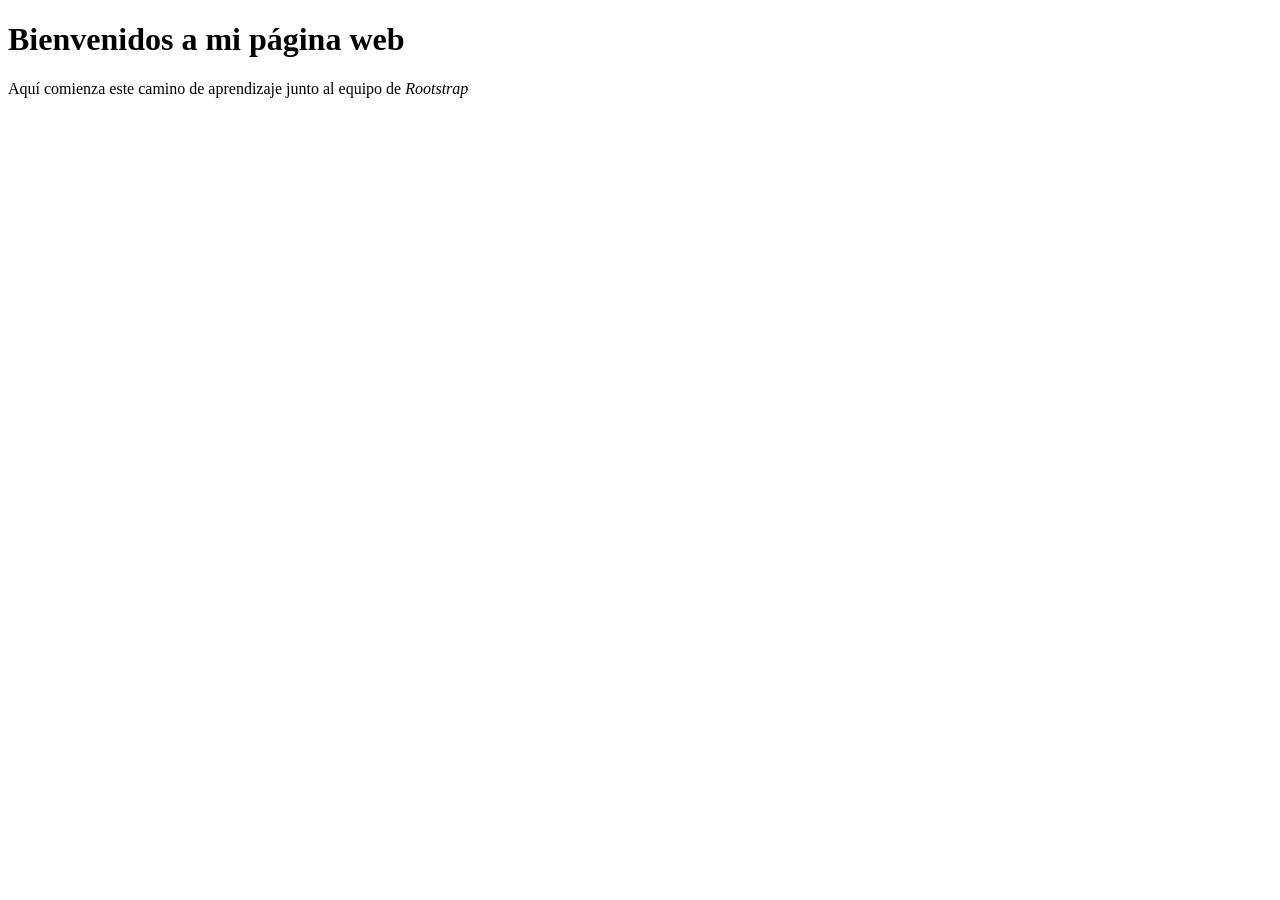
==== index.html @ 48750657 "Add index.html as first project in learning camp" ====
<!DOCTYPE html>
<html lang="es">
  <head>
    <meta charset="UTF-8">
    <meta name="viewport" content="width=device-width, initial-scale=1">
    <title>Mi primera página</title>
  </head>
  <body>
	  <h1>Bienvenidos a mi página web</h1>
	  <p>Aquí comienza este camino de aprendizaje junto al equipo de <em>Rootstrap</em></p>
  </body>
</html>
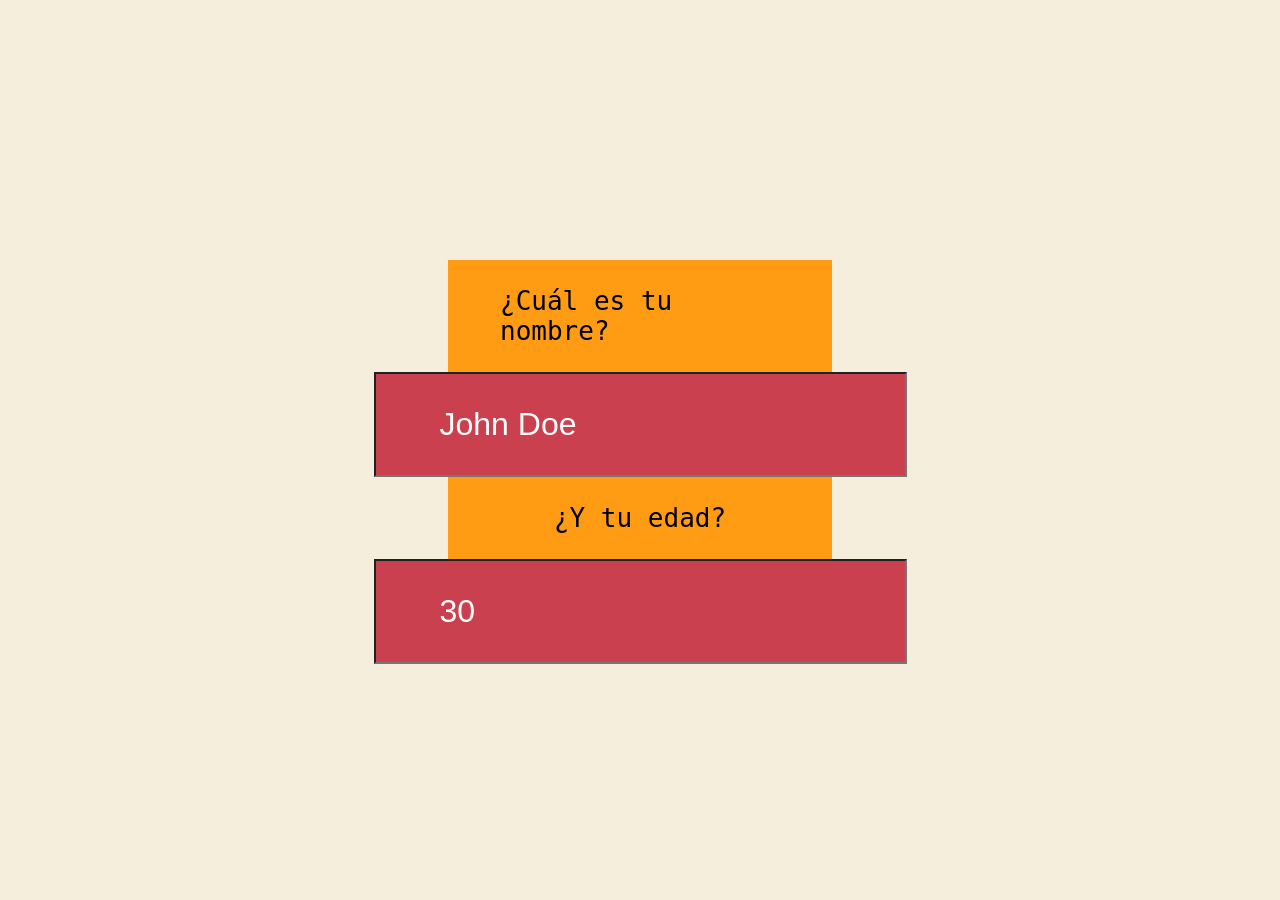
==== commit a565488e: "website building" ====
--- a/index.html
+++ b/index.html
@@ -1,12 +1,50 @@
-<!DOCTYPE html>
-<html lang="es">
+<!doctype html>
+<html lang="en">
   <head>
-    <meta charset="UTF-8">
-    <meta name="viewport" content="width=device-width, initial-scale=1">
-    <title>Mi primera página</title>
+    <meta charset="UTF-8" />
+    <meta name="viewport" content="width=device-width, initial-scale=1" />
+    <title></title>
+    <link href="css/style.css" rel="stylesheet" />
+    <script defer src="index.js"></script>
+    <style>
+      body {
+        background-color: #f6eedc;
+        box-sizing: border-box;
+        margin: 0;
+        padding: 0;
+        font-family: monospace;
+      }
+      form {
+        display: flex;
+        flex-flow: column nowrap;
+        justify-content: center;
+        align-items: center;
+        background-color: #ff9c14;
+        width: 30%;
+        margin: 0 auto;
+        margin-top: 20em;
+      }
+      form > * {
+        padding: 1em 2em;
+        font-size: 2em;
+      }
+      input {
+        background-color: #ca404e;
+      }
+      ::placeholder {
+        color: white;
+      }
+      dialog {
+        background-color: #651d72;
+      }
+    </style>
   </head>
   <body>
-	  <h1>Bienvenidos a mi página web</h1>
-	  <p>Aquí comienza este camino de aprendizaje junto al equipo de <em>Rootstrap</em></p>
+    <form>
+      <label for="name">¿Cuál es tu nombre?</label>
+      <input name="name" type="text" placeholder="John Doe" />
+      <label for="age">¿Y tu edad?</label>
+      <input name="age" type="number" placeholder="30" />
+    </form>
   </body>
 </html>
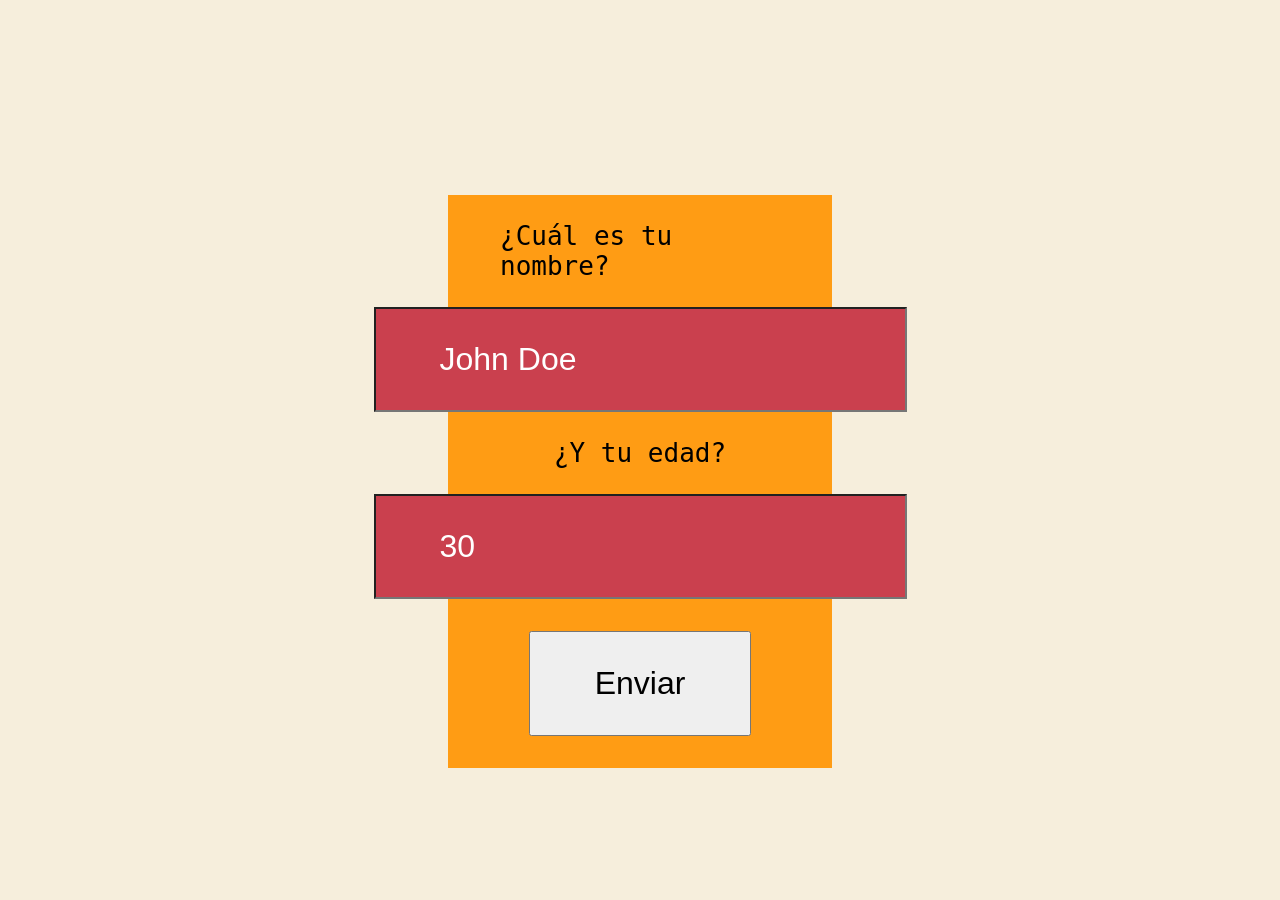
==== commit d7bf0c17: "finished" ====
--- a/index.html
+++ b/index.html
@@ -3,48 +3,29 @@
   <head>
     <meta charset="UTF-8" />
     <meta name="viewport" content="width=device-width, initial-scale=1" />
-    <title></title>
-    <link href="css/style.css" rel="stylesheet" />
+    <title>ES6</title>
+    <link rel="stylesheet" href="style.css" />
     <script defer src="index.js"></script>
-    <style>
-      body {
-        background-color: #f6eedc;
-        box-sizing: border-box;
-        margin: 0;
-        padding: 0;
-        font-family: monospace;
-      }
-      form {
-        display: flex;
-        flex-flow: column nowrap;
-        justify-content: center;
-        align-items: center;
-        background-color: #ff9c14;
-        width: 30%;
-        margin: 0 auto;
-        margin-top: 20em;
-      }
-      form > * {
-        padding: 1em 2em;
-        font-size: 2em;
-      }
-      input {
-        background-color: #ca404e;
-      }
-      ::placeholder {
-        color: white;
-      }
-      dialog {
-        background-color: #651d72;
-      }
-    </style>
   </head>
   <body>
-    <form>
+    <form method="post" name="myForm">
       <label for="name">¿Cuál es tu nombre?</label>
-      <input name="name" type="text" placeholder="John Doe" />
+      <input
+        name="name"
+        type="text"
+        placeholder="John Doe"
+        id="nameIn"
+        required
+      />
       <label for="age">¿Y tu edad?</label>
-      <input name="age" type="number" placeholder="30" />
+      <input name="age" type="number" placeholder="30" id="ageIn" required />
+      <button>Enviar</button>
     </form>
+    <dialog>
+      <button onclick="closeModal()">X</button>
+      <h3>Bienvenidx</h3>
+      <p></p>
+      <p></p>
+    </dialog>
   </body>
 </html>
--- a/style.css
+++ b/style.css
@@ -0,0 +1,60 @@
+body {
+  background-color: #f6eedc;
+  box-sizing: border-box;
+  margin: 0;
+  padding: 0;
+  font-family: monospace;
+}
+form {
+  display: flex;
+  flex-flow: column nowrap;
+  justify-content: center;
+  align-items: center;
+  background-color: #ff9c14;
+  width: 30%;
+  margin: 0 auto;
+  margin-top: 15em;
+}
+form > * {
+  padding: 1em 2em;
+  font-size: 2em;
+}
+input {
+  background-color: #ca404e;
+}
+::placeholder {
+  color: white;
+}
+input:last-child {
+  margin-bottom: 2em;
+}
+button {
+  margin: 1em;
+}
+dialog {
+  position: absolute;
+  top: 20%;
+  width: 50%;
+  height: 60%;
+  background-color: #651d72;
+}
+
+h3 {
+  text-align: center;
+  font-size: 4em;
+}
+
+p {
+  text-align: center;
+  font-size: 6em;
+  text-transform: capitalize;
+  padding: 0;
+}
+
+dialog > button {
+  font-size: 4em;
+  background-color: transparent;
+  border: solid 4px black;
+  cursor: pointer;
+  margin: 0;
+}
